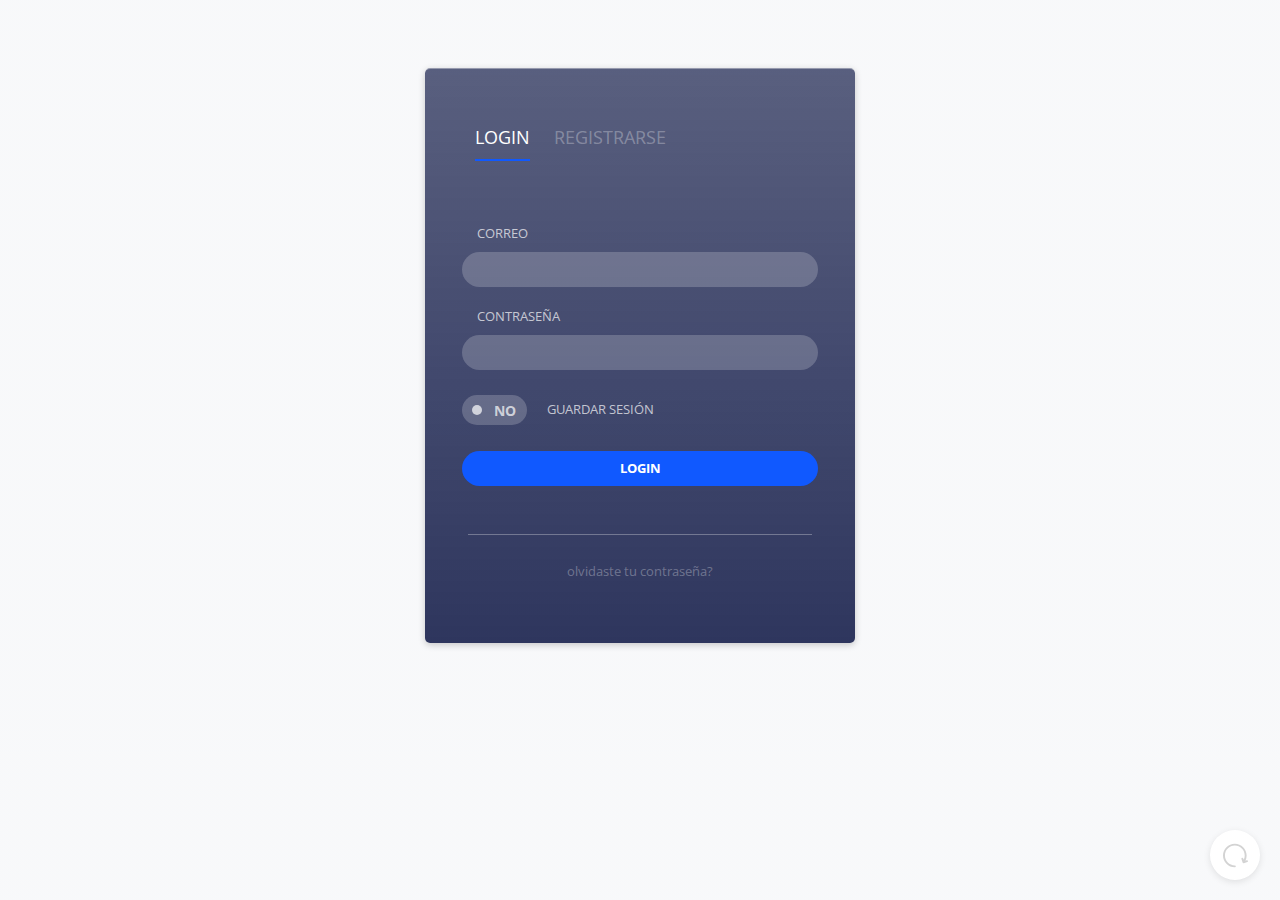
==== index.html @ b2947bbe "preparado el front con login para subir pdf" ====
<!DOCTYPE html>
<html lang="en">

<head>
    <title>Soda Time </title>
    <meta charset="utf-8">
    <meta name="viewport" content="width=device-width, initial-scale=1">

    <link rel="shortcut icon" type="image/x-icon" href="assets/img/favico.ico">
    <link rel="stylesheet" href="./assets/css/estilosListas.css">
    <link rel="stylesheet" href="assets/css/bootstrap.min.css">
    <link rel="stylesheet" href="assets/css/templatemo.css">
    <link rel="stylesheet" href="assets/css/custom.css">

    <!-- Load fonts style after rendering the layout styles -->
    <link rel="stylesheet"
        href="https://fonts.googleapis.com/css2?family=Roboto:wght@100;200;300;400;500;700;900&display=swap">
    <link rel="stylesheet" href="assets/css/fontawesome.min.css">
<!-- Carga jQuery y Bootstrap -->
<script src="https://code.jquery.com/jquery-3.6.0.min.js"></script>
<link href="https://maxcdn.bootstrapcdn.com/bootstrap/4.5.2/css/bootstrap.min.css" rel="stylesheet">
<script src="https://maxcdn.bootstrapcdn.com/bootstrap/4.5.2/js/bootstrap.min.js"></script>

    <script src="https://code.jquery.com/jquery-3.7.1.js"
        integrity="sha256-eKhayi8LEQwp4NKxN+CfCh+3qOVUtJn3QNZ0TciWLP4=" crossorigin="anonymous"></script>
</head>

<body>
    <!-- Start Top Nav -->
    <nav class="navbar navbar-expand-lg bg-dark navbar-light d-none d-lg-block" id="templatemo_nav_top">
        <div class="container text-light">
            <div class="w-100 d-flex justify-content-between">
                <div>
                    <i class="fa fa-envelope mx-2"></i>
                    <a class="navbar-sm-brand text-light text-decoration-none"
                        href="mailto:info@company.com">ingwebmelendez@gmail.com</a>

                </div>

            </div>
        </div>
    </nav>
    <!-- Close Top Nav -->


    <!-- Header -->
    <nav class="navbar navbar-expand-lg navbar-light shadow">
        <div class="container d-flex justify-content-between align-items-center">

            <h3 class="navbar-brand text-success logo h1 align-self-center" href="index.html">
                SodaTime
            </h3>


            <button class="navbar-toggler border-0" type="button" data-bs-toggle="collapse"
                data-bs-target="#templatemo_main_nav" aria-controls="navbarSupportedContent" aria-expanded="false"
                aria-label="Toggle navigation">
                <span class="navbar-toggler-icon"></span>
            </button>
           
            <div class="align-self-center collapse navbar-collapse flex-fill  d-lg-flex justify-content-lg-between"
                id="templatemo_main_nav">
                <div class="flex-fill">
                    <ul class="nav navbar-nav d-flex justify-content-between mx-lg-auto">
                        <li class="nav-item">
                            <button type="button" class="btn btn-danger salir">Salir</button>
                        </li>

                    </ul>
                </div>

            </div>

        </div>
    </nav>
    <!-- Close Header -->
    <div class="card" style="width: 28rem;  border-radius: 30px;">
        <div id="inputBuscarLista" style="display: block;">
            <div class="d-flex align-items-center">

                <form id="uploadForm" enctype="multipart/form-data">
                    <input class="form-control" type="file" name="file" id="fileInput" />
                    <button id="btn_subir" class="btn btn-primary" type="button">Subir Archivo</button>
                </form>

            </div>
        </div>
        <div class="card-body">
            
            
        </div>
    </div>
    


    <footer class="bg-dark" id="tempaltemo_footer">
        <div class="container">
            <div class="row">

                <div class="col-md-4 pt-5">
                    <h2 class="h2 text-success border-bottom pb-3 border-light logo">Soda Time</h2>
                    <ul class="list-unstyled text-light footer-link-list">
                        <li>
                            <i class="fas fa-map-marker-alt fa-fw"></i>
                            Santa Marta, Magdalena
                        </li>

                        <li>
                            <i class="fa fa-envelope fa-fw"></i>
                            <a class="text-decoration-none" href="mailto:info@company.com">ingwebmelendez@gmail.com</a>
                        </li>
                    </ul>
                </div>




            </div>

            <div class="row text-light mb-4">
                <div class="col-12 mb-3">
                    <div class="w-100 my-3 border-top border-light"></div>
                </div>
                <div class="col-auto me-auto">
                    <ul class="list-inline text-left footer-icons">
                        <li class="list-inline-item border border-light rounded-circle text-center">
                            <a class="text-light text-decoration-none" target="_blank"
                                href="https://www.facebook.com/mototaxigoo"><i
                                    class="fab fa-facebook-f fa-lg fa-fw"></i></a>
                        </li>
                        <li class="list-inline-item border border-light rounded-circle text-center">
                            <a class="text-light text-decoration-none" target="_blank"
                                href="https://www.instagram.com/"><i class="fab fa-instagram fa-lg fa-fw"></i></a>
                        </li>
                        <li class="list-inline-item border border-light rounded-circle text-center">
                            <a class="text-light text-decoration-none" target="_blank" href="https://twitter.com/"><i
                                    class="fab fa-twitter fa-lg fa-fw"></i></a>
                        </li>
                        <li class="list-inline-item border border-light rounded-circle text-center">
                            <a class="text-light text-decoration-none" target="_blank"
                                href="https://www.linkedin.com/"><i class="fab fa-linkedin fa-lg fa-fw"></i></a>
                        </li>
                    </ul>
                </div>

            </div>
        </div>

        <div class="w-100 bg-black py-3">
            <div class="container">
                <div class="row pt-2">
                    <div class="col-12">
                        <p class="text-left text-light">
                            Copyright &copy; 2023 Jomeva Team
                            | Diseñado por <a rel="sponsored" href="index.html" target="_blank">Jomeva Team</a>
                        </p>
                    </div>
                </div>
            </div>
        </div>

    </footer>
    <!-- End Footer -->

    <!-- Start Script -->
    <script src="assets/js/jquery-1.11.0.min.js"></script>
    <script src="assets/js/jquery-migrate-1.2.1.min.js"></script>
    <script src="assets/js/bootstrap.bundle.min.js"></script>
    <script src="assets/js/templatemo.js"></script>
    <script src="assets/js/custom.js"></script>
    <script src="./assets/js/funciones.js"></script>
    <!-- End Script -->
</body>

</html>
---- assets/css/estilosListas.css ----
#mostrarInputCrearLista {
    width: 1.5cm;
    height: 1.5cm;
    padding: 0;
    border: none; 
    background-color: brown;
  }
  #mostrarInputCrearCanciones {
    width: 1.5cm;
    height: 1.5cm;
    padding: 0;
    border: none; 
    background-color: rgb(237, 6, 121);
  }
  #inputContainer{
    display: none;
    align-items: center;
  }
  #inputContainerCancion{
    display: none;
    align-items: center;
 
  }
 
  .inputCancion{
    margin-bottom: 10px;
  }
  .custom-modal {
    width: 140%; /* Ajusta el valor según tus necesidades */
    margin: auto; /* Centra el modal horizontalmente */
    background-color: blue;
}

.existeItem{
  
  display: none;
}
.filaTachada{
  text-decoration: line-through;
  color: red;
}
---- assets/css/templatemo.css ----
/*

TemplateMo 559 Zay Shop

https://templatemo.com/tm-559-zay-shop

---------------------------------------------
Table of contents
------------------------------------------------
1. Typography
2. General
3. Nav
4. Hero Carousel
5. Accordion
6. Shop
7. Product
8. Carousel Hero
9. Carousel Brand
10. Services
11. Contact map
12. Footer
13. Small devices (landscape phones, 576px and up)
14. Medium devices (tablets, 768px and up)
15. Large devices (desktops, 992px and up)
16. Extra large devices (large desktops, 1200px and up)
--------------------------------------------- */




/* Typography */
body, ul, li, p, a, label, input, div {
  font-family: 'Roboto', sans-serif;
  font-size: 18px !important;
  font-weight: 300 !important;
}
.h1 {
  font-family: 'Roboto', sans-serif;
  font-size: 48px !important;
  font-weight: 200 !important;
}
.h2 {
  font-family: 'Roboto', sans-serif;
  font-size: 30px !important;
  font-weight: 300;
}
.h3 {
  font-family: 'Roboto', sans-serif;
  font-size: 22px !important;
}
/* General */
.logo { font-weight: 500 !important;}
.text-warning {  color: #ede861 !important;}
.text-muted { color: #bcbcbc !important;}
.text-success { color: #59ab6e !important;}
.text-light { color: #cfd6e1 !important;}
.bg-dark { background-color: #212934 !important;}
.bg-light { background-color: #e9eef5 !important;}
.bg-black { background-color: #1d242d !important;}
.bg-success { background-color: #59ab6e !important;}
.btn-success {
  background-color: #59ab6e !important;
  border-color: #56ae6c !important;
}
.pagination .page-link:hover {color: #000;}
.pagination .page-link:hover, .pagination .page-link.active {
  background-color: #69bb7e;
  color: #fff;
}
/* Nav */
#templatemo_nav_top { min-height: 40px;}
#templatemo_nav_top * { font-size: .9em !important;}
#templatemo_main_nav a { color: #212934;}
#templatemo_main_nav a:hover { color: #69bb7e;}
#templatemo_main_nav .navbar .nav-icon { margin-right: 20px;}

/* Hero Carousel */
#template-mo-zay-hero-carousel { background: #efefef !important;}
/* Accordion */
.templatemo-accordion a { color: #000;}
.templatemo-accordion a:hover { color: #333d4a;}
/* Shop */
.shop-top-menu a:hover { color: #69bb7e !important;}
/* Product */
.product-wap { box-shadow: 0px 5px 10px 0px rgba(0, 0, 0, 0.10);}
.product-wap .product-color-dot.color-dot-red { background:#f71515;}
.product-wap .product-color-dot.color-dot-blue { background:#6db4fe;}
.product-wap .product-color-dot.color-dot-black { background:#000000;}
.product-wap .product-color-dot.color-dot-light { background:#e0e0e0;}
.product-wap .product-color-dot.color-dot-green { background:#0bff7e;}
.card.product-wap .card .product-overlay {
  background: rgba(0,0,0,.2);
  visibility: hidden;
  opacity: 0;
  transition: .3s;
}
.card.product-wap:hover .card .product-overlay {
  visibility: visible;
  opacity: 1;
}
.card.product-wap a { color: #000;}
#carousel-related-product .slick-slide:focus { outline: none !important;}
#carousel-related-product .slick-dots li button:before {
  font-size: 15px;
  margin-top: 20px;
}
/* Brand */
.brand-img {
  filter: grayscale(100%);
  opacity: 0.5;
  transition: .5s;
}
.brand-img:hover {
  filter: grayscale(0%);
  opacity: 1;
}
/* Carousel Hero */
#template-mo-zay-hero-carousel .carousel-indicators li {
  margin-top: -50px;
  background-color: #59ab6e;
}
#template-mo-zay-hero-carousel .carousel-control-next i,
#template-mo-zay-hero-carousel .carousel-control-prev i {
  color: #59ab6e !important;
  font-size: 2.8em !important;
}
/* Carousel Brand */
.tempaltemo-carousel .h1 {
  font-size: .5em !important;
  color: #000 !important;
}
/* Services */
.services-icon-wap {transition: .3s;}
.services-icon-wap:hover, .services-icon-wap:hover i {color: #fff;}
.services-icon-wap:hover {background: #69bb7e;}
/* Contact map */
.leaflet-control a, .leaflet-control { font-size: 10px !important;}
.form-control { border: 1px solid #e8e8e8;}
/* Footer */
#tempaltemo_footer a { color: #dcdde1;}
#tempaltemo_footer a:hover { color: #68bb7d;}
#tempaltemo_footer ul.footer-link-list li { padding-top: 10px;}
#tempaltemo_footer ul.footer-icons li {
  width: 2.6em;
  height: 2.6em;
  line-height: 2.6em;
}
#tempaltemo_footer ul.footer-icons li:hover {
  background-color: #cfd6e1;
  transition: .5s;
}
#tempaltemo_footer ul.footer-icons li:hover i {
  color: #212934;
  transition: .5s;
}
#tempaltemo_footer .border-light { border-color: #2d343f !important;}
/*
// Extra small devices (portrait phones, less than 576px)
// No media query since this is the default in Bootstrap
*/
/* Small devices (landscape phones, 576px and up)*/
.product-wap .h3, .product-wap li, .product-wap i, .product-wap p {
  font-size: 12px !important;
}
.product-wap .product-color-dot {
  width: 6px;
  height: 6px;
}

@media (min-width: 576px) {
  .tempaltemo-carousel .h1 { font-size: 1em !important;}
  
}

/*// Medium devices (tablets, 768px and up)*/
@media (min-width: 768px) {
  #templatemo_main_nav .navbar-nav {max-width: 450px;}
 }
 @media (max-width: 600px) {
  .carousel-inner .carousel-item img {
    display: block;
    margin: 0 auto;
    max-width: 100%;
    height: auto;
  }
}
.carousel-inner .carousel-item img {
  width: 100%;
  height: auto;
} 

  
@media (min-width: 601px) {
  .carousel-inner .custom-img {
    width: 40%;
    height: 100%;
  }
}
/* Large devices (desktops, 992px and up)*/
@media (min-width: 992px) {
  #templatemo_main_nav .navbar-nav {max-width: 550px;}
  #template-mo-zay-hero-carousel .carousel-item {min-height: 30rem !important;}
  .product-wap .h3, .product-wap li, .product-wap i, .product-wap p {font-size: 18px !important;}
  .product-wap .product-color-dot {
    width: 12px;
    height: 12px;
  }
}

/* Extra large devices (large desktops, 1200px and up)*/
@media (min-width: 1200px) {}
---- assets/css/custom.css ----
/*
Custom Css
*/
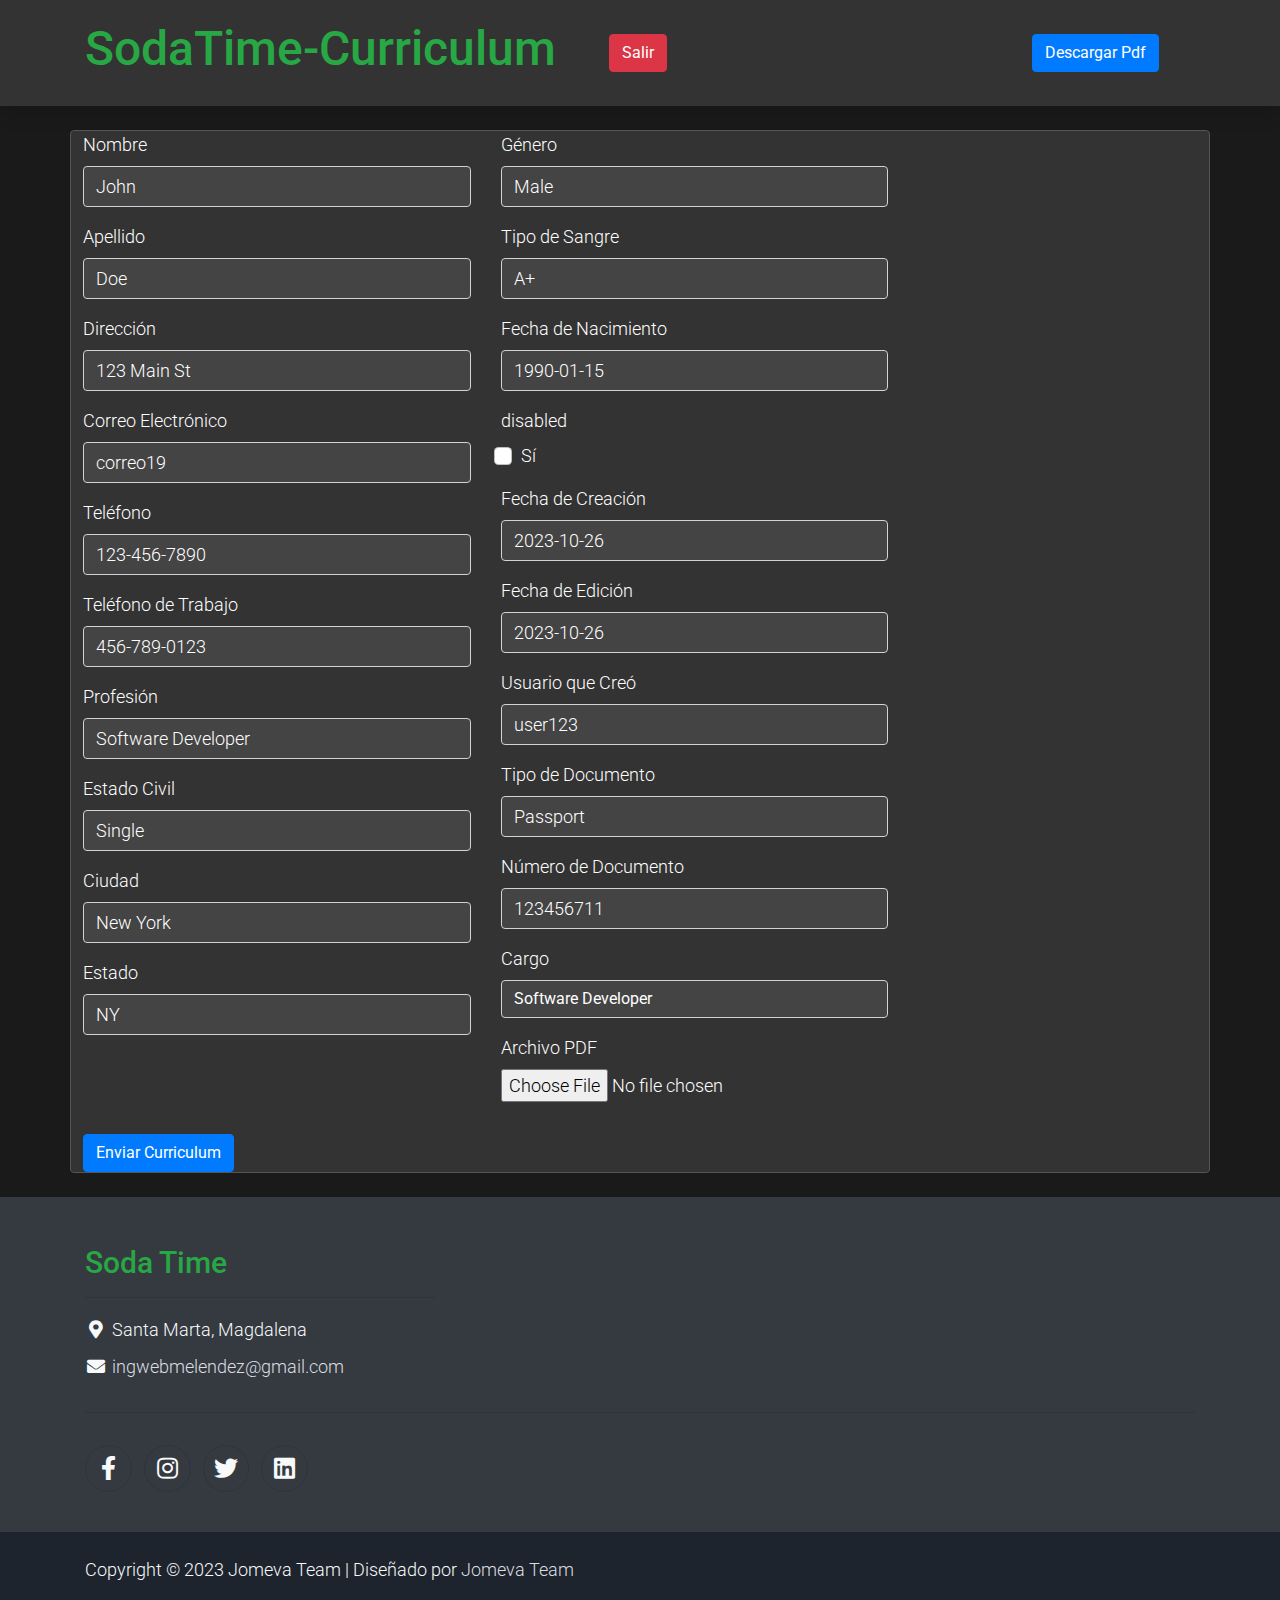
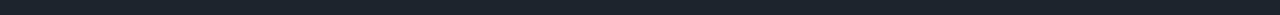
==== commit 52a60a84: "configurado el front para subir curriculum con pdf y para descargar con la cedula que se encuentra e" ====
--- a/index.html
+++ b/index.html
@@ -16,31 +16,17 @@
     <link rel="stylesheet"
         href="https://fonts.googleapis.com/css2?family=Roboto:wght@100;200;300;400;500;700;900&display=swap">
     <link rel="stylesheet" href="assets/css/fontawesome.min.css">
-<!-- Carga jQuery y Bootstrap -->
-<script src="https://code.jquery.com/jquery-3.6.0.min.js"></script>
-<link href="https://maxcdn.bootstrapcdn.com/bootstrap/4.5.2/css/bootstrap.min.css" rel="stylesheet">
-<script src="https://maxcdn.bootstrapcdn.com/bootstrap/4.5.2/js/bootstrap.min.js"></script>
-
+    <!-- Carga jQuery y Bootstrap -->
+    <script src="https://code.jquery.com/jquery-3.6.0.min.js"></script>
+    <link href="https://maxcdn.bootstrapcdn.com/bootstrap/4.5.2/css/bootstrap.min.css" rel="stylesheet">
+    <script src="https://maxcdn.bootstrapcdn.com/bootstrap/4.5.2/js/bootstrap.min.js"></script>
+<link rel="stylesheet" href="./assets/css/style.css">
     <script src="https://code.jquery.com/jquery-3.7.1.js"
         integrity="sha256-eKhayi8LEQwp4NKxN+CfCh+3qOVUtJn3QNZ0TciWLP4=" crossorigin="anonymous"></script>
 </head>
 
-<body>
-    <!-- Start Top Nav -->
-    <nav class="navbar navbar-expand-lg bg-dark navbar-light d-none d-lg-block" id="templatemo_nav_top">
-        <div class="container text-light">
-            <div class="w-100 d-flex justify-content-between">
-                <div>
-                    <i class="fa fa-envelope mx-2"></i>
-                    <a class="navbar-sm-brand text-light text-decoration-none"
-                        href="mailto:info@company.com">ingwebmelendez@gmail.com</a>
-
-                </div>
-
-            </div>
-        </div>
-    </nav>
-    <!-- Close Top Nav -->
+<body class="dark-mode">
+  
 
 
     <!-- Header -->
@@ -48,7 +34,7 @@
         <div class="container d-flex justify-content-between align-items-center">
 
             <h3 class="navbar-brand text-success logo h1 align-self-center" href="index.html">
-                SodaTime
+                SodaTime-Curriculum
             </h3>
 
 
@@ -57,7 +43,7 @@
                 aria-label="Toggle navigation">
                 <span class="navbar-toggler-icon"></span>
             </button>
-           
+
             <div class="align-self-center collapse navbar-collapse flex-fill  d-lg-flex justify-content-lg-between"
                 id="templatemo_main_nav">
                 <div class="flex-fill">
@@ -65,7 +51,11 @@
                         <li class="nav-item">
                             <button type="button" class="btn btn-danger salir">Salir</button>
                         </li>
-
+                        <li class="nav-item">
+                            <button id="descargar" type="button" class="btn btn-primary">Descargar Pdf</button>
+                        </li>
+                       
+        
                     </ul>
                 </div>
 
@@ -74,23 +64,151 @@
         </div>
     </nav>
     <!-- Close Header -->
-    <div class="card" style="width: 28rem;  border-radius: 30px;">
-        <div id="inputBuscarLista" style="display: block;">
+    <div class="container h-100">
+        <div class="row h-100 justify-content-center align-items-center">
+       
+    <div class="card my-4" >
+       
             <div class="d-flex align-items-center">
-
-                <form id="uploadForm" enctype="multipart/form-data">
+                <form id="curriculumForm" class="row g-3">
+                    <!-- Columna 1: Campos del Curriculum -->
+                    <div class="col-md-6">
+                        <div class="form-group">
+                            <label for="firstName">Nombre</label>
+                            <input type="text" class="form-control" id="firstName" placeholder="John" value="John" required>
+                        </div>
+                
+                        <div class="form-group">
+                            <label for="lastName">Apellido</label>
+                            <input type="text" class="form-control" id="lastName" placeholder="Doe" value="Doe" required>
+                        </div>
+                
+                        <div class="form-group">
+                            <label for="address">Dirección</label>
+                            <input type="text" class="form-control" id="address" placeholder="123 Main St" value="123 Main St" required>
+                        </div>
+                
+                        <div class="form-group">
+                            <label for="email">Correo Electrónico</label>
+                            <input type="email" class="form-control" id="email" placeholder="correo13" value="correo19" required>
+                        </div>
+                
+                        <div class="form-group">
+                            <label for="phone">Teléfono</label>
+                            <input type="text" class="form-control" id="phone" placeholder="123-456-7890" value="123-456-7890" required>
+                        </div>
+                
+                        <div class="form-group">
+                            <label for="phoneWork">Teléfono de Trabajo</label>
+                            <input type="text" class="form-control" id="phoneWork" placeholder="456-789-0123" value="456-789-0123" required>
+                        </div>
+                
+                        <div class="form-group">
+                            <label for="profession">Profesión</label>
+                            <input type="text" class="form-control" id="profession" placeholder="Software Developer" value="Software Developer" required>
+                        </div>
+                
+                        <div class="form-group">
+                            <label for="maritalStatus">Estado Civil</label>
+                            <input type="text" class="form-control" id="maritalStatus" placeholder="Single" value="Single" required>
+                        </div>
+                
+                        <div class="form-group">
+                            <label for="city">Ciudad</label>
+                            <input type="text" class="form-control" id="city" placeholder="New York" value="New York" required>
+                        </div>
+                
+                        <div class="form-group">
+                            <label for="state">Estado</label>
+                            <input type="text" class="form-control" id="state" placeholder="NY" value="NY" required>
+                        </div>
+                    </div>
+                
+                    <!-- Columna 2: Continuación de Campos del Curriculum y Archivo PDF -->
+                    <div class="col-md-6">
+                        <div class="form-group">
+                            <label for="gender">Género</label>
+                            <input type="text" class="form-control" id="gender" placeholder="Male" value="Male" required>
+                        </div>
+                
+                        <div class="form-group">
+                            <label for="bloodType">Tipo de Sangre</label>
+                            <input type="text" class="form-control" id="bloodType" placeholder="A+" value="A+" required>
+                        </div>
+                
+                        <div class="form-group">
+                            <label for="birthDate">Fecha de Nacimiento</label>
+                            <input type="text" class="form-control" id="birthDate" placeholder="1990-01-15" value="1990-01-15" required>
+                        </div>
+                
+                        <div class="form-group">
+                            <label for="disabled">disabled</label>
+                            <div class="form-check">
+                                <input type="checkbox" class="form-check-input" id="disabled" value="false">
+                                <label class="form-check-label" for="disabled">Sí</label>
+                            </div>
+                        </div>
+                
+                        <div class="form-group">
+                            <label for="createDate">Fecha de Creación</label>
+                            <input type="text" class="form-control" id="createDate" placeholder="2023-10-26" value="2023-10-26" required>
+                        </div>
+                
+                        <div class="form-group">
+                            <label for="editDate">Fecha de Edición</label>
+                            <input type="text" class="form-control" id="editDate" placeholder="2023-10-26" value="2023-10-26" required>
+                        </div>
+                
+                        <div class="form-group">
+                            <label for="userCreate">Usuario que Creó</label>
+                            <input type="text" class="form-control" id="userCreate" placeholder="user123" value="user123" required>
+                        </div>
+                
+                        <div class="form-group">
+                            <label for="documentType">Tipo de Documento</label>
+                            <input type="text" class="form-control" id="documentType" placeholder="Passport" value="Passport" required>
+                        </div>
+                
+                        <div class="form-group">
+                            <label for="documentId">Número de Documento</label>
+                            <input type="text" class="form-control" id="documentId" placeholder="123456" value="123456711" required>
+                        </div>
+                
+                        <!-- Campo para el cargo -->
+                        <div class="form-group">
+                            <label for="cargo">Cargo</label>
+                            <select class="form-control" id="cargo">
+                                <option value="1" selected>Software Developer</option>
+                                <!-- Puedes agregar más opciones según tus necesidades -->
+                            </select>
+                        </div>
+                
+                        <!-- Campos del Archivo PDF -->
+                        <div class="form-group">
+                            <label for="file">Archivo PDF</label>
+                            <input type="file" class="form-control-file" id="file" name="file" accept=".pdf" required>
+                        </div>
+                    </div>
+                
+                    <!-- Botón de Enviar -->
+                    <div class="col-12">
+                        <button type="button" class="btn btn-primary" onclick="enviarFormulario()">Enviar Curriculum</button>
+                    </div>
+                </form>
+               
+
+                <!-- <form id="uploadForm" enctype="multipart/form-data">
                     <input class="form-control" type="file" name="file" id="fileInput" />
                     <button id="btn_subir" class="btn btn-primary" type="button">Subir Archivo</button>
-                </form>
-
-            </div>
-        </div>
-        <div class="card-body">
-            
-            
-        </div>
+                </form> -->
+
+            </div>
+        </div>    
+       
     </div>
-    
+       
+    </div>
+
 
 
     <footer class="bg-dark" id="tempaltemo_footer">
@@ -163,6 +281,8 @@
     <!-- End Footer -->
 
     <!-- Start Script -->
+    <script src="https://cdn.jsdelivr.net/npm/bootstrap@5.3.0/dist/js/bootstrap.bundle.min.js"></script>
+  
     <script src="assets/js/jquery-1.11.0.min.js"></script>
     <script src="assets/js/jquery-migrate-1.2.1.min.js"></script>
     <script src="assets/js/bootstrap.bundle.min.js"></script>
--- a/assets/css/style.css
+++ b/assets/css/style.css
@@ -0,0 +1,53 @@
+.float{
+	position:fixed;
+	width:60px;
+	height:60px;
+	bottom:40px;
+	right:40px;
+	background-color:#25d366;
+	color:#FFF;
+	border-radius:50px;
+	text-align:center;
+  font-size:30px;
+	box-shadow: 2px 2px 3px #999;
+  z-index:100;
+}
+.float:hover {
+	text-decoration: none;
+	color: #25d366;
+  background-color:#fff;
+}
+
+.my-float{
+	margin-top:16px;
+}
+
+body.dark-mode {
+	background-color: #1a1a1a;
+	color: #ffffff;
+}
+
+body.dark-mode nav {
+	background-color: #333333;
+}
+
+body.dark-mode nav .navbar-brand {
+	color: #28a745; /* Color del texto del logotipo */
+}
+
+body.dark-mode .card {
+	background-color: #333333;
+	border-color: #555;
+	color: #ffffff;
+}
+
+body.dark-mode .card-header {
+	background-color: #555;
+	border-color: #555;
+	color: #ffffff;
+}
+
+body.dark-mode .form-control {
+	background-color: #444;
+	color: #ffffff;
+}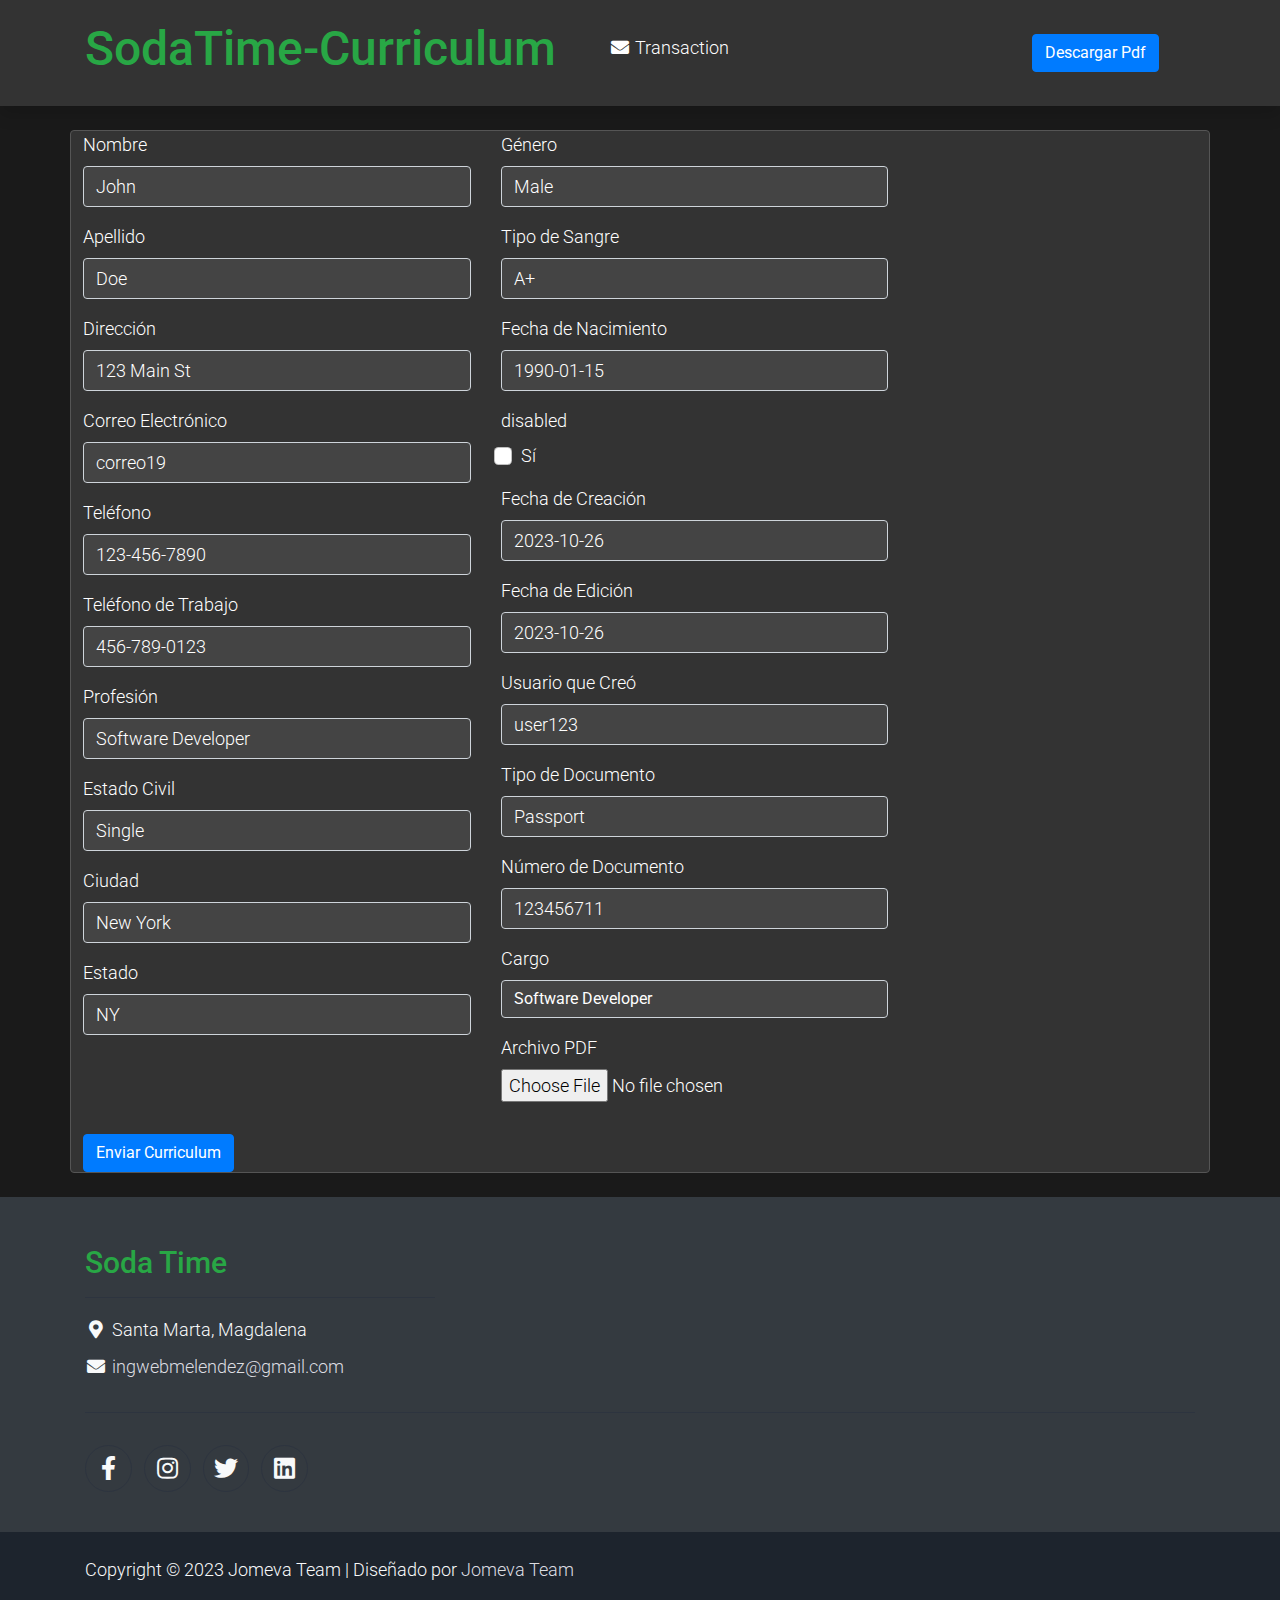
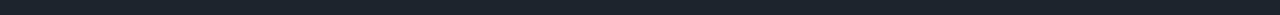
==== commit 43dbfe94: "configurado para ver, editar y subir pdf para curriculum y datatransaction" ====
--- a/index.html
+++ b/index.html
@@ -1,5 +1,5 @@
 <!DOCTYPE html>
-<html lang="en">
+<html lang="es">
 
 <head>
     <title>Soda Time </title>
@@ -36,7 +36,9 @@
             <h3 class="navbar-brand text-success logo h1 align-self-center" href="index.html">
                 SodaTime-Curriculum
             </h3>
-
+           
+                
+           
 
             <button class="navbar-toggler border-0" type="button" data-bs-toggle="collapse"
                 data-bs-target="#templatemo_main_nav" aria-controls="navbarSupportedContent" aria-expanded="false"
@@ -48,8 +50,10 @@
                 id="templatemo_main_nav">
                 <div class="flex-fill">
                     <ul class="nav navbar-nav d-flex justify-content-between mx-lg-auto">
-                        <li class="nav-item">
-                            <button type="button" class="btn btn-danger salir">Salir</button>
+                        <li class="nav-item " >
+                            <!-- <button type="button" class="btn btn-danger salir">Salir</button> -->
+                            <i class="fa fa-envelope fa-fw"></i>
+                <a style="color: #ffffff;" class="text-decoration-none" href="./transaction.html">Transaction</a>
                         </li>
                         <li class="nav-item">
                             <button id="descargar" type="button" class="btn btn-primary">Descargar Pdf</button>
@@ -288,7 +292,7 @@
     <script src="assets/js/bootstrap.bundle.min.js"></script>
     <script src="assets/js/templatemo.js"></script>
     <script src="assets/js/custom.js"></script>
-    <script src="./assets/js/funciones.js"></script>
+    <script src="./assets/js/funcionesCurriculum.js"></script>
     <!-- End Script -->
 </body>
 
--- a/assets/css/style.css
+++ b/assets/css/style.css
@@ -30,6 +30,11 @@
 body.dark-mode nav {
 	background-color: #333333;
 }
+#tabla thead{
+	background-color: #333333;
+	border-color: #555;
+	color: #ffffff;
+}
 
 body.dark-mode nav .navbar-brand {
 	color: #28a745; /* Color del texto del logotipo */
@@ -40,7 +45,11 @@
 	border-color: #555;
 	color: #ffffff;
 }
-
+.card {
+	background-color: #333333;
+	border-color: #555;
+	color: #ffffff;
+}
 body.dark-mode .card-header {
 	background-color: #555;
 	border-color: #555;
@@ -50,4 +59,12 @@
 body.dark-mode .form-control {
 	background-color: #444;
 	color: #ffffff;
-}+}
+.dark-mode{
+	background-color: #333333;
+	border-color: #555;
+	color: #ffffff;
+}
+table#tabla th.option {
+	width: 200px;
+  }